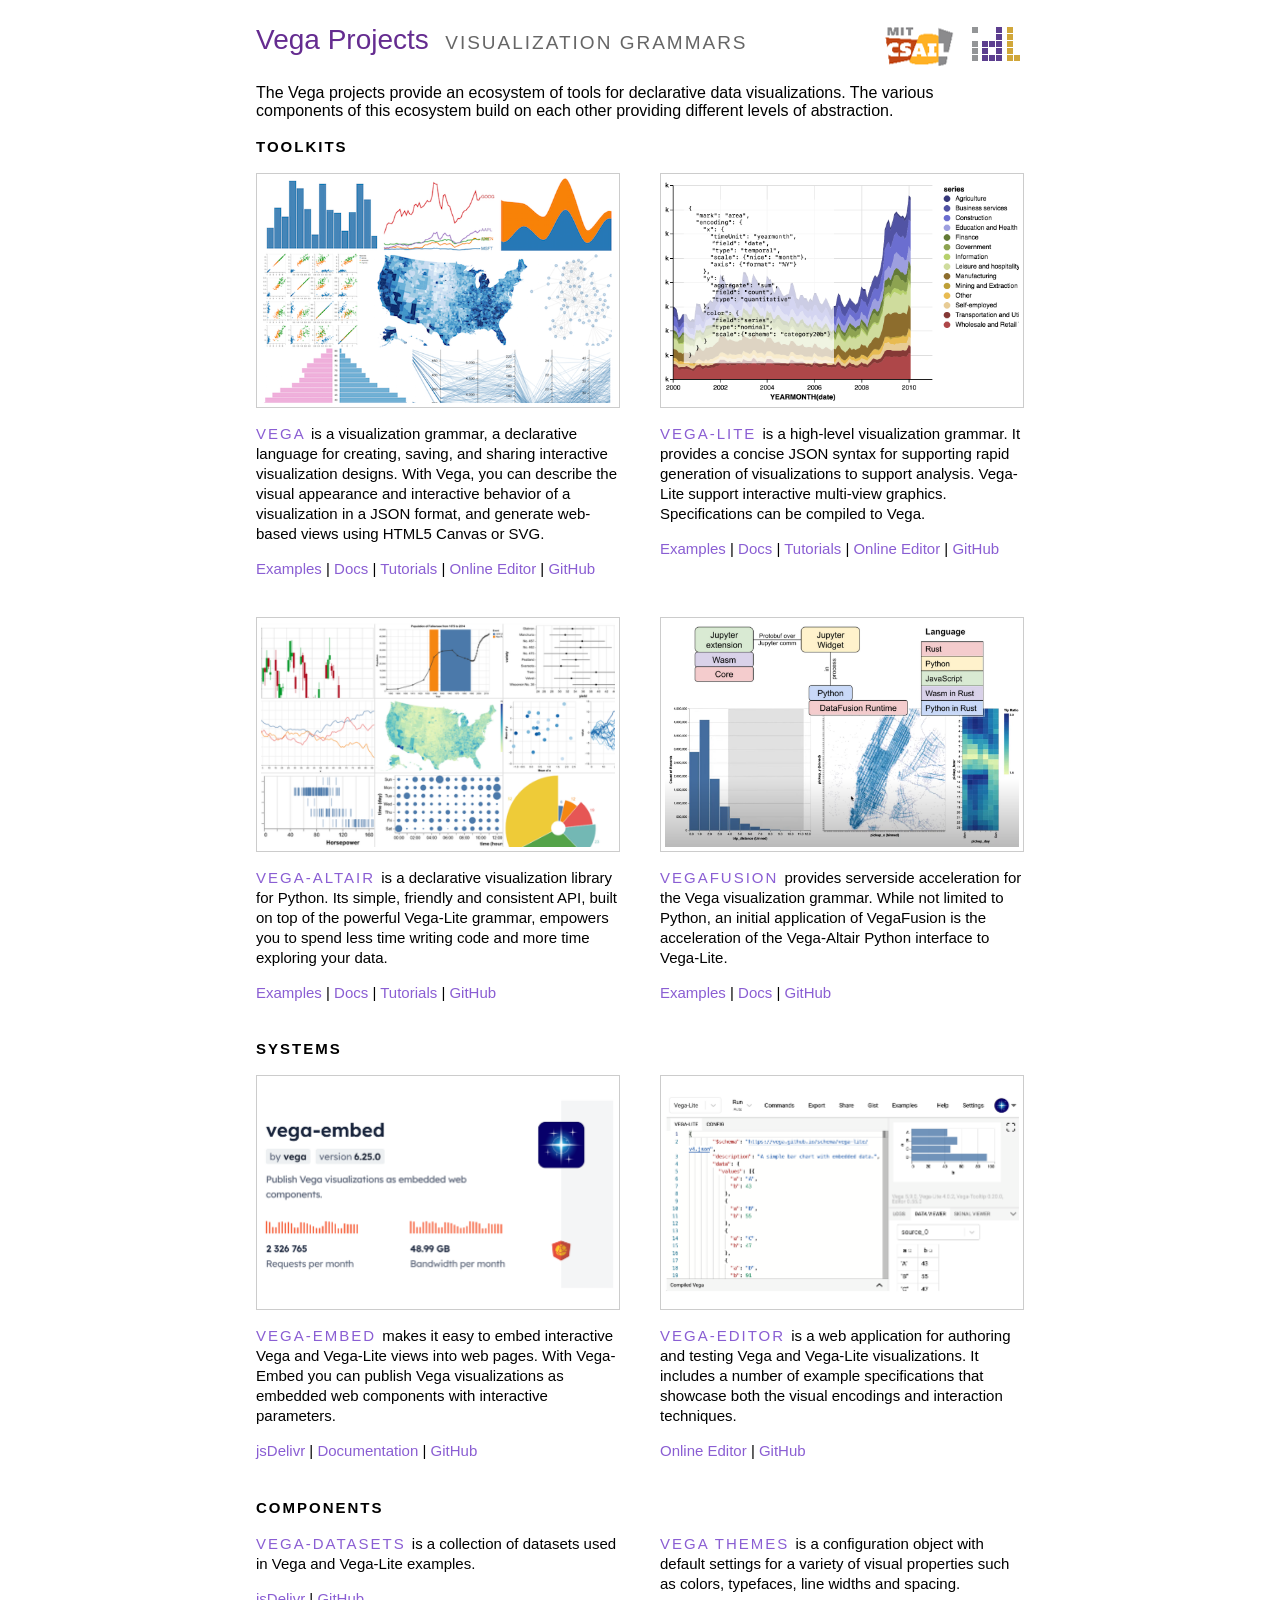
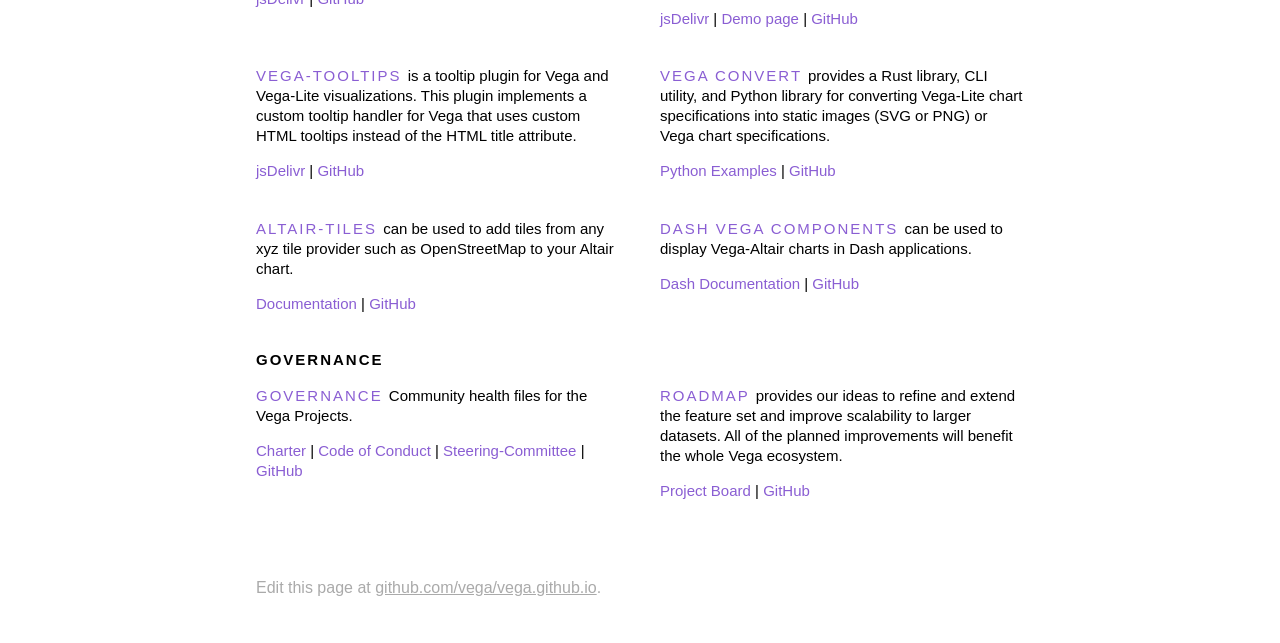
==== index.html @ cb1823c0 "updating vega projects page" ====
<!DOCTYPE HTML>
<html>

<head>
    <meta charset="utf-8">
    <meta http-equiv="x-ua-compatible" content="ie=edge">
    <meta name="viewport" content="width=device-width, initial-scale=1.0">
    <title>Vega</title>
    <meta name="description" content="Vega is a declarative format for creating, saving, and sharing visualization designs. With Vega, visualizations are described in JSON, and generate interactive views using either HTML5 Canvas or SVG.">

    <!-- Twitter card -->
    <meta name="twitter:card" value="summary_large_image">
    <meta name="twitter:site" value="@uwdata">
    <meta name="twitter:creator" value="@uwdata">
    <meta name="twitter:url" value="https://vega.github.io/">
    <meta name="twitter:title" value="Vega: A Visualization Grammar">
    <meta name="twitter:description" value="Vega is a declarative format for creating, saving, and sharing visualization designs. With Vega, visualizations are described in JSON, and generate interactive views using either HTML5 Canvas or SVG.">
    <meta name="twitter:image" value="https://vega.github.io/images/vg.png">

    <!--facebook open graph-->
    <meta property="og:type" content="article">
    <meta property="og:title" content="Vega: A Visualization Grammar">
    <meta property="og:url" content="https://vega.github.io/">
    <meta property="og:description" content="Vega is a declarative format for creating, saving, and sharing visualization designs. With Vega, visualizations are described in JSON, and generate interactive views using either HTML5 Canvas or SVG.">
    <meta property="og:site_name" content="Vega">
    <meta property="og:image" content="https://vega.github.io/images/vg.png">

    <link rel="shortcut icon" href="favicon.ico" />
    <link rel="stylesheet" type="text/css" href="css/main.css" />
</head>

<body>
    <div id="main">
        <div class="header">
            <div class="pull-right">
                <a href="https://www.csail.mit.edu/" title="MIT CSAIL">
                    <img src="images/mit-csail-logo.png" />
                </a> &nbsp;
                <a href="https://idl.cs.washington.edu/" title="Interactive Data Lab">
                    <img src="images/idl-logo.png" />
                </a>
            </div>
            <div class="mark">
                <span class="uw">Vega Projects</span>
            </div>
            <div id="title">
                Visualization Grammars
            </div>
            <br/>
        </div>
        <div class="content">
            <div class="mission">
                The Vega projects provide an ecosystem of tools for declarative data visualizations. 
                The various components of this ecosystem build on each other providing different levels of abstraction.
            </div>
            <div class="header">
                <div class="lead">Toolkits</div>
            </div>

            <!-- VEGA AND VEGA LITE -->
            <div class="thumbnail-wrapper">

                <!-- Vega -->
                <div class="thumbnail">
                    <div class="thumbnail--image">
                        <a href="https://vega.github.io/vega/">
                            <img src="images/vg.png" alt="Vega 3" />
                        </a>
                    </div>
                    <div class="desc">
                        <span class="lead">
                            <a href="https://vega.github.io/vega/">Vega</a>
                        </span>
                        is a visualization grammar, a declarative language for creating, saving, and sharing interactive visualization designs. With
                        Vega, you can describe the visual appearance and interactive behavior of a visualization in a JSON
                        format, and generate web-based views using HTML5 Canvas or SVG.
                        <div class="links">
                            <p>
                                <a href="https://vega.github.io/vega/examples/">Examples</a>
                                |
                                <a href="https://vega.github.io/vega/docs/">Docs</a>
                                |
                                <a href="https://vega.github.io/vega/tutorials/">Tutorials</a>
                                |
                                <a href="https://vega.github.io/editor/#/custom/vega">Online Editor</a>
                                |
                                <a href="https://www.github.com/vega/vega">GitHub</a>
                            </p>
                        </div>
                    </div>
                </div>
                <!-- /Vega -->

                <!-- Vega Lite -->
                <div class="thumbnail">
                    <div class="thumbnail--image">
                        <a href="https://vega.github.io/vega-lite">
                            <img src="images/vega-lite.png" alt="Vega-Lite" />
                        </a>
                    </div>
                    <div class="desc">
                        <span class="lead">
                            <a href="https://vega.github.io/vega-lite">Vega-Lite</a>
                        </span>
                        is a high-level visualization grammar. It provides a concise JSON syntax for supporting rapid generation of visualizations
                        to support analysis. Vega-Lite support interactive multi-view graphics. Specifications can be compiled
                        to Vega.
                        <div class="links">
                            <p>
                                <a href="https://vega.github.io/vega-lite/examples/">Examples</a>
                                |
                                <a href="https://vega.github.io/vega-lite/docs/">Docs</a>
                                |
                                <a href="https://vega.github.io/vega-lite/tutorials/getting_started.html">Tutorials</a>
                                |
                                <a href="https://vega.github.io/editor/#/custom/vega-lite">Online Editor</a>
                                |
                                <a href="https://www.github.com/vega/vega-lite">GitHub</a>
                            </p>
                        </div>
                    </div>
                </div>
                <!-- /Vega-Lite -->

            </div>
            <!-- /VEGA AND VEGA LITE -->

            <!-- VEGA ALTAIR AND VEGAFUSION -->
            <div class="thumbnail-wrapper">

                <!-- Vega-Altair -->
                <div class="thumbnail">
                    <div class="thumbnail--image">
                        <a href="https://https://altair-viz.github.io/">
                            <img src="images/vega-altair.png" alt="Vega-Altair" />
                        </a>
                    </div>
                    <div class="desc">
                        <span class="lead">
                            <a href="https://altair-viz.github.io/">Vega-Altair</a>
                        </span>
                        is a declarative visualization library for Python. Its simple, friendly and
                        consistent API,
                        built on top of the powerful Vega-Lite grammar, empowers you to spend less time writing code and
                        more time exploring your data.
                        <div class="links">
                            <p>
                                <a href="https://altair-viz.github.io/gallery/index.html">Examples</a>
                                |
                                <a href="https://altair-viz.github.io/">Docs</a>
                                |
                                <a href="https://altair-viz.github.io/getting_started/overview.html">Tutorials</a>
                                |
                                <a href="https://github.com/altair-viz/altair">GitHub</a>
                            </p>
                        </div>
                    </div>
                </div>
                <!-- /Vega-Altair -->

                <!-- VegaFusion -->
                <div class="thumbnail">
                    <div class="thumbnail--image">
                        <a href="https://vegafusion.io/">
                            <img src="images/vegafusion.png" alt="VegaFusion" />
                        </a>
                    </div>
                    <div class="desc">
                        <span class="lead">
                            <a href="https://vegafusion.io/">VegaFusion</a>
                        </span>
                        provides serverside acceleration for the Vega visualization grammar. While not limited to Python, 
                        an initial application of VegaFusion is the acceleration of the Vega-Altair Python interface to Vega-Lite.
                        <div class="links">
                            <p>
                                <a href="https://vegafusion.io/example_gallery.html">Examples</a>
                                |
                                <a href="https://vegafusion.io/index.html">Docs</a>
                                |
                                <a href="https://github.com/vega/vegafusion">GitHub</a>
                            </p>
                        </div>
                    </div>
                </div>
                <!-- /VegaFusion -->
            </div>

            <div class="header">
                <div class="lead">Systems</div>
            </div>

            <!-- VEGA EMBED AND VEGA EDITOR -->
            <div class="thumbnail-wrapper">

                <!-- Vega-Embed -->
                <div class="thumbnail">
                    <div class="thumbnail--image">
                        <a href="https://github.com/vega/vega-embed/">
                            <img src="images/vega-embed.png" alt="Vega-Embed" />
                        </a>
                    </div>
                    <div class="desc">
                        <span class="lead">
                            <a href="https://github.com/vega/vega-embed/">Vega-Embed</a>
                        </span>
                        makes it easy to embed interactive Vega and Vega-Lite views into web pages. With Vega-Embed you can
                        publish Vega visualizations as embedded web components with interactive parameters.
                        <div class="links">
                            <p>
                                <a href="https://www.jsdelivr.com/package/npm/vega-embed">jsDelivr</a>
                                |
                                <a href="https://vega.github.io/vega-lite/usage/embed.html">Documentation</a>
                                |
                                <a href="https://github.com/vega/vega-embed">GitHub</a>
                            </p>
                        </div>
                    </div>
                </div>
                <!-- /Vega-Embed -->


                <!-- Vega-Editor -->
                <div class="thumbnail">
                    <div class="thumbnail--image">
                        <a href="https://github.com/vega/editor">
                            <img src="images/editor.png" alt="Vega-Editor" />
                        </a>
                    </div>
                    <div class="desc">
                        <span class="lead">
                            <a href="https://github.com/vega/editor">Vega-Editor</a>
                        </span>
                        is a web application for authoring and testing Vega and Vega-Lite visualizations. It includes a number of example specifications that showcase both the visual encodings and interaction techniques. 
                        <div class="links">
                            <p>
                                <a href="https://vega.github.io/editor/">Online Editor</a>
                                |
                                <a href="https://github.com/vega/editor">GitHub</a>
                            </p>
                        </div>
                    </div>
                </div>
                <!-- /Vega-Editor -->

            </div>
            <!-- VEGA EMBED AND VEGA EDITOR END -->

            <div class="header">
                <div class="lead">
                    Components
                </div>
            </div>

            <!-- VEGA DATASETS AND VEGA THEMES -->
            <div class="thumbnail-wrapper">

                <!-- Vega-Datasets -->
                <div class="thumbnail">
                    <div class="desc">
                        <span class="lead">
                            <a href="https://github.com/vega/vega-datasets">Vega-Datasets</a>
                        </span>
                        is a collection of datasets used in Vega and Vega-Lite examples.
                        <div class="links">
                            <p>
                                <a href="https://cdn.jsdelivr.net/npm/vega-datasets">jsDelivr</a>
                                |
                                <a href="https://github.com/vega/vega-datasets">GitHub</a>
                            </p>
                        </div>
                    </div>
                </div>
                <!-- /Vega-Datasets -->

                <!-- Vega-Themes -->
                <div class="thumbnail">
                    <div class="desc">
                        <span class="lead">
                            <a href="https://github.com/vega/vega-themes">Vega Themes</a>
                        </span>
                        is a configuration object with default settings for a variety of visual properties such as colors, typefaces, line widths and spacing.
                        <div class="links">
                            <p>
                                <a href="https://www.jsdelivr.com/package/npm/vega-themes">jsDelivr</a>
                                |
                                <a href="https://observablehq.com/@vega/vega-themes-demo">Demo page</a>
                                |
                                <a href="https://github.com/vega/vega-themes">GitHub</a>
                            </p>
                        </div>
                    </div>
                </div>
                <!-- /Vega-Themes -->

            </div>
            <!-- VEGA DATASETS AND VEGA THEMES END -->

            <!-- VEGA TOOLTIPS AND VL CONVERT -->
            <div class="thumbnail-wrapper">

                <!-- Vega-Tooltips -->
                <div class="thumbnail">
                    <div class="desc">
                        <span class="lead">
                            <a href="https://github.com/vega/vega-tooltip">Vega-Tooltips</a>
                        </span>
                        is a tooltip plugin for Vega and Vega-Lite visualizations. This plugin implements a custom tooltip handler for Vega that uses custom HTML tooltips instead of the HTML title attribute.
                        <div class="links">
                            <p>
                                <a href="https://www.jsdelivr.com/package/npm/vega-tooltip">jsDelivr</a>
                                |
                                <a href="https://github.com/vega/vega-tooltip">GitHub</a>
                            </p>
                        </div>
                    </div>
                </div>
                <!-- /Vega-Tooltips -->

                <!-- VL-Convert -->
                <div class="thumbnail">
                    <div class="desc">
                        <span class="lead">
                            <a href="https://github.com/vega/vl-convert">Vega Convert</a>
                        </span>
                        provides a Rust library, CLI utility, and Python library for converting Vega-Lite chart specifications into static images (SVG or PNG) or Vega chart specifications.
                        <div class="links">
                            <p>
                                <a href="https://github.com/vega/vl-convert/tree/main/vl-convert-python#readme">Python Examples</a>
                                |
                                <a href="https://github.com/vega/vl-convert">GitHub</a>
                            </p>
                        </div>
                    </div>
                </div>
                <!-- /VL-Convert -->

            </div>
            <!-- VEGA TOOLTIPS AND VL CONVERT END -->

            <!-- ALTAIR TILES AND DASH VEGA COMPONENTS -->
            <div class="thumbnail-wrapper">

                <!-- Altair-Tiles -->
                <div class="thumbnail">
                    <div class="desc">
                        <span class="lead">
                            <a href="https://github.com/vega/altair_tiles">Altair-Tiles</a>
                        </span>
                        can be used to add tiles from any xyz tile provider such as OpenStreetMap to your Altair chart.
                        <div class="links">
                            <p>
                                <a href="https://vega.github.io/altair_tiles/intro.html">Documentation</a>
                                |
                                <a href="https://github.com/vega/altair_tiles">GitHub</a>
                            </p>
                        </div>
                    </div>
                </div>
                <!-- /Altair-Tiles -->

                <!-- Dash-Vega-Components -->
                <div class="thumbnail">
                    <div class="desc">
                        <span class="lead">
                            <a href="https://github.com/vega/vl-convert">Dash Vega Components</a>
                        </span>
                        can be used to display Vega-Altair charts in Dash applications.
                        <div class="links">
                            <p>
                                <a href="https://dash.plotly.com/dash-vega-components">Dash Documentation</a>
                                |
                                <a href="https://github.com/vega/dash-vega-components">GitHub</a>
                            </p>
                        </div>
                    </div>
                </div>
                <!-- /Dash-Vega-Components -->

            </div>
            <!-- ALTAIR TILES AND DASH VEGA COMPONENTS END -->

            <div class="header">
                <div class="lead">Governance</div>
            </div>

            <!-- GOVERNANCE AND ROADMAP -->
            <div class="thumbnail-wrapper">

                <!-- Governance -->
                <div class="thumbnail">
                    <div class="desc">
                        <span class="lead">
                            <a href="https://github.com/vega/.github">Governance</a>
                        </span>
                        Community health files for the Vega Projects.
                        <div class="links">
                            <p>
                                <a href="https://github.com/vega/.github/blob/main/CHARTER.md">Charter</a>
                                |
                                <a href="https://github.com/vega/.github/blob/main/CODE_OF_CONDUCT.md">Code of Conduct</a>
                                |
                                <a href="https://github.com/vega/.github/blob/main/STEERING-COMMITTEE.md">Steering-Committee</a>
                                |
                                <a href="https://github.com/vega/.github">GitHub</a>
                            </p>
                        </div>
                    </div>
                </div>
                <!-- /Governance -->


                <!-- Roadmap -->
                <div class="thumbnail">
                    <div class="desc">
                        <span class="lead">
                            <a href="https://github.com/vega/editor">Roadmap</a>
                        </span>
                        provides our ideas to refine and extend the feature set and improve scalability to larger datasets. All of the planned improvements will benefit the whole Vega ecosystem. 
                        <div class="links">
                            <p>
                                <a href="https://github.com/orgs/vega/projects/9/views/3?pane=info">Project Board</a>
                                |
                                <a href="https://github.com/vega/roadmap">GitHub</a>
                            </p>
                        </div>
                    </div>
                </div>
                <!-- /Roadmap -->

            </div>
            <!-- GOVERNANCE AND ROADMAP END -->

        </div>

        <div class="footer">
            Edit this page at
            <a href="https://github.com/vega/vega.github.io">github.com/vega/vega.github.io</a>.
        </div>

    </div>
</body>

</html>
---- css/main.css ----
body {
  font-family: Avenir, 'Helvetica Neue', Helvetica, Arial;
}

a {
  color: #8a5ed3;
  text-decoration: none;
}

a:hover {
  text-decoration: underline;
}

img {
  border: none;
}

strong,
b {
  font-weight: 600;
}

.right {
  margin-top: 2.0em;
  margin-left: 1em;
  float: right;
}

.pull-right {
  float: right;
  margin-top: -5px;
}

/* --- */

#main {
  max-width: 800px;
  display: flex;
  flex-direction: column;
  margin: 0 auto;
  box-sizing: border-box;
  padding: 16px;
}

.heading {
  margin-bottom: 5px;
  font-weight: 600;
  text-transform: uppercase;
  letter-spacing: 1px;
}

.uw {
  font-weight: 500;
  color: #652c90;
}

/* --- */

.header {
  margin-bottom: 18px;
}

.header .mark {
  font-size: 28px;
  margin-right: 12px;
}

.header .mark,
#title {
  display: inline-block;
}

.header #title {
  font-size: 19px;
  font-weight: 100;
  color: #666;
  text-transform: uppercase;
  letter-spacing: 2px;
}

.header .lead {
  font-weight: 700;
}

.footer {
  margin-top: 40px;
  height: 40px;
  color: #aaa;
}

.footer a {
  color: #aaa;
  text-decoration: underline;
}

.new {
  background-color: #AB0202;
  color: white;
  padding: 1px 4px 1px 6px;
  font-size: 0.9em;
  border-radius: 2px;
  text-transform: uppercase;
}

/* --- */

.gutter {
  position: fixed;
  z-index: 5;
  height: 100%;
  background-color: white;
  left: 0;
  top: 0;
  padding-left: 20px;
  padding-top: 14px;
  padding-right: 4px;
}

.nav {
  margin-top: 55px;
}

.nav>a {
  font-size: 10px;
  font-weight: 500;
  text-transform: uppercase;
  letter-spacing: 2px;
  margin-right: 0.5em;
}

.nav .sub {
  margin-left: 2px;
  margin-bottom: 0.5em;
  font-size: 12px;
}

.twitter {
  display: inline-block;
  vertical-align: middle;
  width: 18px;
  height: 15px;
  background-position: 1px 2px;
  background-image: url([data-uri]);
  border: 1px solid #fff;
  border-radius: 4px;
}

.twitter:hover {
  background-color: #ca9eff;
  border-color: #8a5ed3;
}

.orgs {
  position: fixed;
  bottom: 16px;
}

.orgs a {
  display: block;
  margin-top: 4px;
}

.orgs img {
  border-radius: 4px;
}

.orgs a img:hover {
  box-shadow: 2px 2px 18px #8a5ed3;
}

/* --- */

.mission {
  margin-top: -4px;
  margin-bottom: 18px;
  font-size: 16px;
}

.spotlight {
  position: relative;
  margin-bottom: 1.3em;
  height: 200px;
}

.spotlight a {
  position: absolute;
  left: 0;
  top: 0;
  color: #000;
  display: none;
}

.spotlight .active {
  display: block;
}

.spotlight img {
  width: 780px;
  border-top-right-radius: 12px;
  border-bottom-left-radius: 12px;
}

.spotlight:hover img {
  box-shadow: 2px 2px 18px #8a5ed3;
}

.spotlight div {
  position: absolute;
  bottom: 15px;
  right: 35px;
  background: rgba(255, 255, 255, 0.95);
  border: 1px solid #ccc;
  border-top-right-radius: 6px;
  border-bottom-left-radius: 6px;
  padding: 4px 6px;
  text-align: right;
  font-size: 14px;
  font-weight: 500;
}

.lead {
  font-size: 15px;
  font-weight: 600;
  text-transform: uppercase;
  letter-spacing: 2px;
}

div.lead {
  margin-bottom: 0.5em;
}

.sidepanel {
  float: right;
  width: 200px;
}

.update,
.course {
  font-size: 14px;
  margin-bottom: 1em;
}

.update a {
  font-weight: 500;
}

.update .date,
.course .level {
  font-style: italic;
}

.courses {
  margin-top: 1.5em;
}

.recents {
  width: 570px;
}

.allpubs {
  margin-left: 1em;
  font-size: 13px;
  line-height: 20px;
  font-weight: 400;
  letter-spacing: 0px;
}

.recents .event {
  font-weight: 500;
  margin-bottom: 1em;
  font-size: 14px;
}

.recent .paper div.title,
.recent .paper div.authors,
.recent .paper div.venue {
  display: inline;
  margin-right: 0.4em;
}

/* --- */

.pub>.title {
  font-size: 19px;
  font-weight: 600;
}

.pub>.authors {
  font-size: 16px;
  margin-bottom: 1em;
}

.pub>.figure {
  margin: 1.5em 0 1.5em 25px;
}

.pub>.figure img {
  max-width: 700px;
}

.pub>.figure .caption {
  font-size: 13px;
  margin-right: 25px;
}

.pub .heading {
  margin-top: 24px;
  margin-bottom: 5px;
  font-size: 12px;
}

.pub .text,
.pub .materials {
  font-size: 15px;
  font-weight: 300;
  margin-bottom: 1em;
}

.pub .player {
  margin-top: 4px;
}

.papers {
  margin-bottom: 2em;
}

.papers .heading {
  margin-left: 138px;
  margin-bottom: 10px;
  font-size: 15px;
}

.paper {
  font-size: 15px;
  font-weight: 300;
  line-height: 20px;
  margin-bottom: 1.5em;
  clear: left;
}

.paper .entry {
  margin-left: 138px;
  line-height: 1.2em;
}

.paper .title {
  font-weight: 600;
}

.paper .journal {
  font-style: italic;
}

.links {
  margin-top: 10px;
}

.paper .note,
.links .note {
  font-weight: 500;
}

pre.bibtex {
  font-family: Courier New, monospace;
  font-size: 16px;
  line-height: 22px;
  white-space: pre-wrap;
}

.project .teaser-img {
  position: relative;
}

.project .play-button {
  position: absolute;
  opacity: 0.7;
  top: 110px;
  left: 300px;
  cursor: pointer;
}

.project .play-button:hover {
  opacity: 0.8;
}

.project .teaser-video {
  display: none;
}

.project .title sup {
  font-weight: 100;
  font-size: 12px;
  color: #666;
}

.project .abstract a {
  font-weight: 600;
}

.project a.btn {
  display: inline-block;
  font-weight: 400;
  text-align: center;
  vertical-align: middle;
  cursor: pointer;
  border: 1px solid #652C90;
  padding: 6px 12px;
  font-size: 14px;
  line-height: 1.42857143;
  border-radius: 4px;
  color: #FFF;
  background-color: #652C90;
  margin: 10px 0;
}

.project .btn:hover {
  background-color: #8A5ED3;
  border-color: #8A5ED3;
}

.thumbnail-wrapper {
  display: flex;
  justify-content: space-between;
  align-content: space-between;
  font-size: 15px;
  font-weight: 300;
  line-height: 20px;
  margin-bottom: 1.5em;
  clear: left;
}

.thumbnail {
  display: flex;
  flex-direction: column;
  width: calc(50% - 20px);
  box-sizing: border-box;
}

.thumbnail .desc {
  text-align: left;
}

.thumbnail .lead {
  text-align: left;
  font-weight: 500;
}

.thumbnail--image {
  height: 225px;
  padding: 4px;
  border: 1px solid #ccc;
  margin-bottom: 16px;
}

.thumbnail--image img {
  object-fit: cover;
  width: 100%;
  min-height: 100%;
  max-height: 100%;
}

/* --- */

.people .heading {
  margin-top: 1em;
  margin-bottom: 10px;
  font-size: 15px;
}

.people .list {
  width: 790px;
  -moz-column-count: 3;
  -webkit-column-count: 3;
  column-count: 3;
}

.person,
.group {
  position: relative;
  display: inline-block;
  vertical-align: top;
  padding-right: 10px;
  padding-bottom: 10px;
  width: 123px;
  height: 176px;
  overflow: hidden;
}

.group,
.group img {
  width: 256px;
}

.person a,
.group a {
  position: absolute;
}

.person img {
  border-radius: 12px;
  width: 123px;
  opacity: 0.7;
}

.person img:hover {
  opacity: 0.9;
}

.person .nickname {
  position: absolute;
  z-index: 2;
  left: 12px;
  bottom: 12px;
  color: black;
  font-size: 18px;
  font-weight: 500;
  color: #fff;
  text-shadow: 1px 1px 3px #000;
  pointer-events: none;
}

.person:hover .nickname {
  color: #aa7ef3;
  text-shadow: 1px 1px 3px #000;
}

.group .name {
  margin-top: 2em;
  font-size: 19px;
  font-weight: 500;
}

.group .affiliation {
  font-style: italic;
  font-size: 16px;
}

.group .interests {
  margin-top: 0.5em;
  font-size: 14px;
}

.about a.b {
  font-weight: 600;
}

.about .lead {
  margin-top: 1.5em;
}

.about .quote {
  padding-right: 5px;
  margin-bottom: 1.3em;
  font-style: italic;
}

.about .para {
  margin-bottom: 0.5em;
}

.about .quote,
.about .para {
  line-height: 24px;
}

@media only screen and (max-width: 425px) {
  .thumbnail-wrapper {
    flex-direction: column;
  }
  .thumbnail {
    margin-top: 16px;
    width: 100%;
  }
}
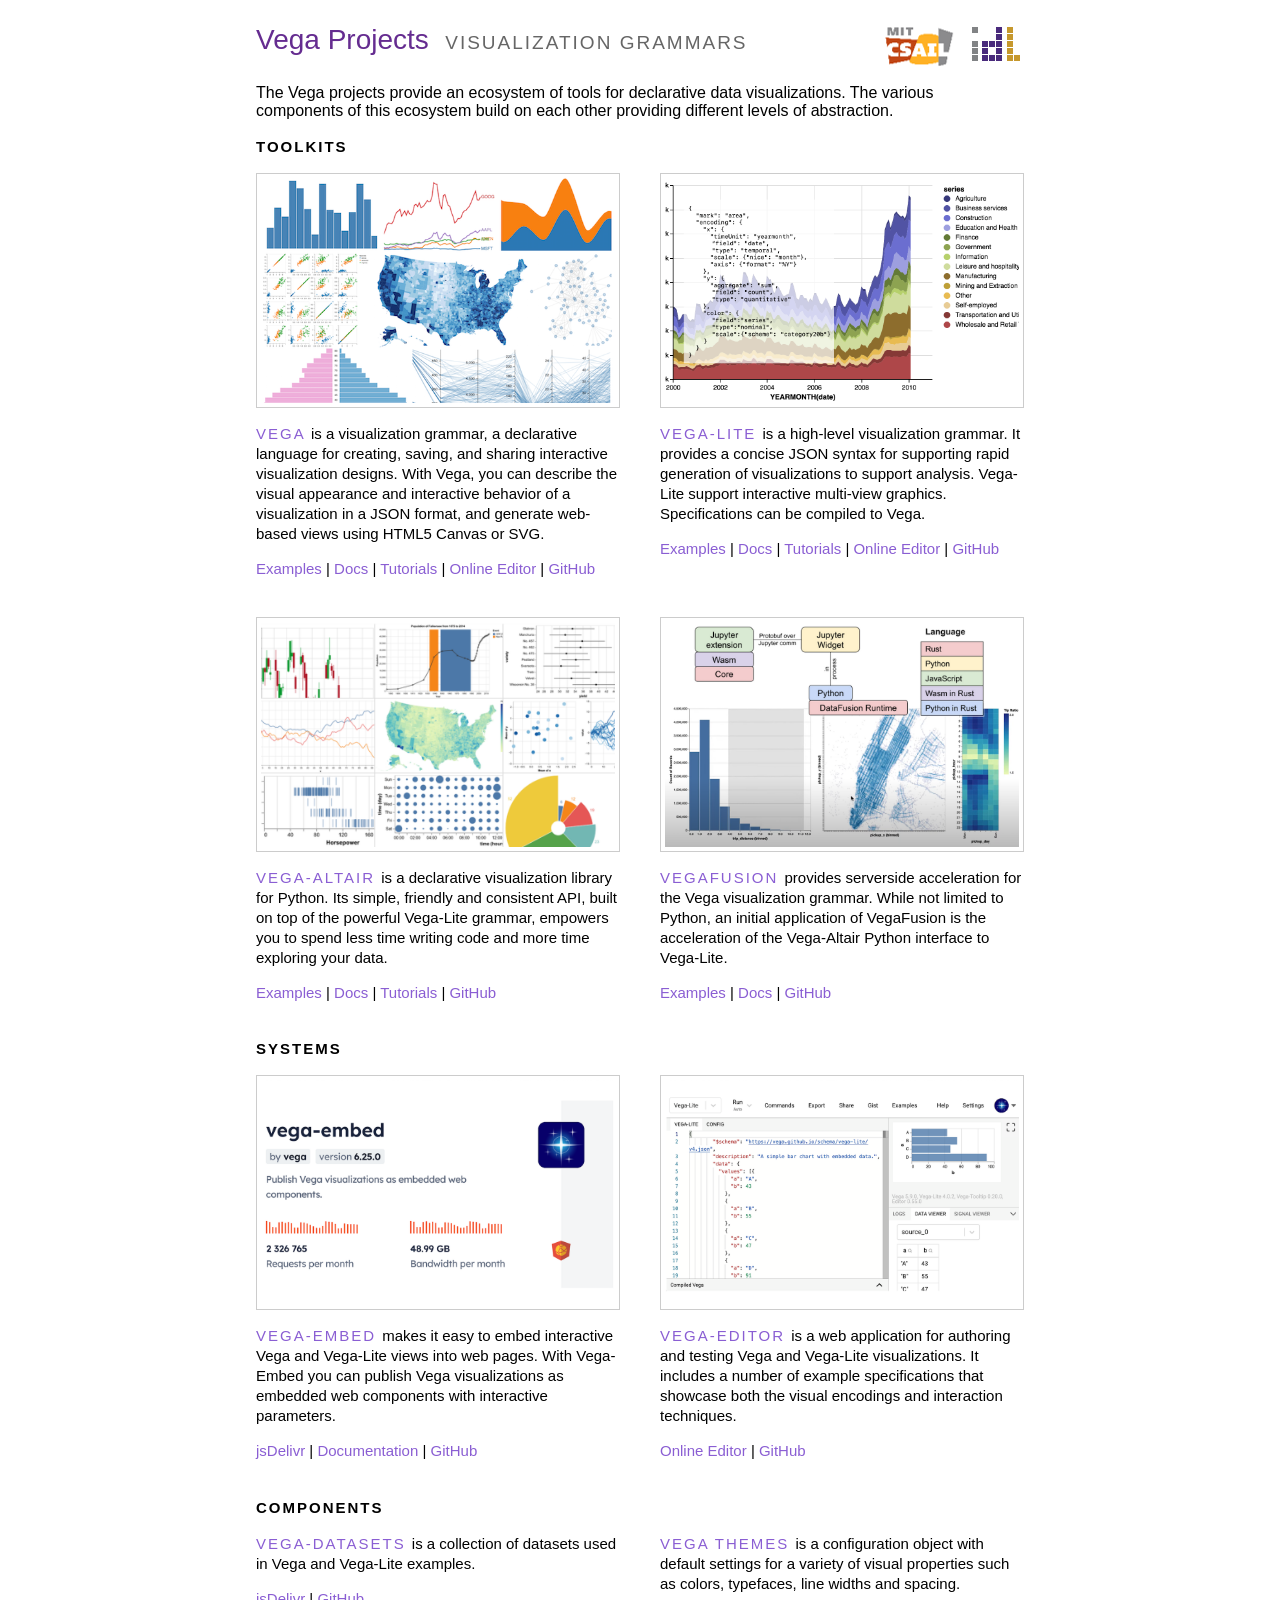
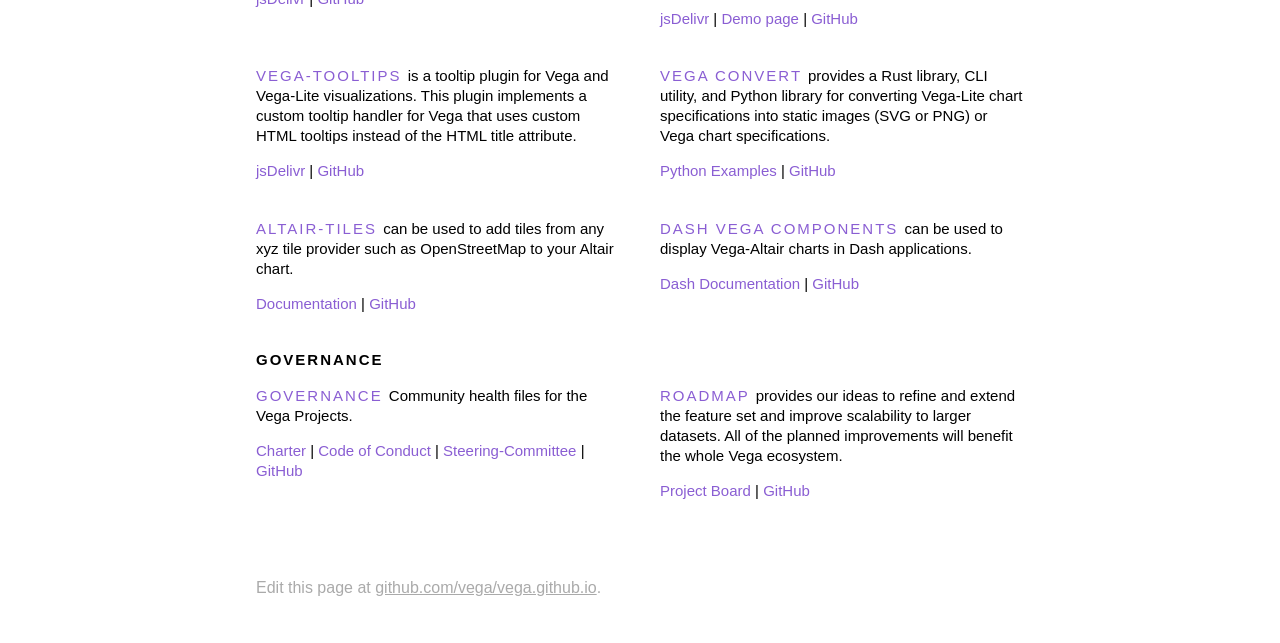
==== commit b10e2862: "Correct a couple of links" ====
--- a/index.html
+++ b/index.html
@@ -362,7 +362,7 @@
                 <div class="thumbnail">
                     <div class="desc">
                         <span class="lead">
-                            <a href="https://github.com/vega/vl-convert">Dash Vega Components</a>
+                            <a href="https://dash.plotly.com/dash-vega-components">Dash Vega Components</a>
                         </span>
                         can be used to display Vega-Altair charts in Dash applications.
                         <div class="links">
@@ -413,7 +413,7 @@
                 <div class="thumbnail">
                     <div class="desc">
                         <span class="lead">
-                            <a href="https://github.com/vega/editor">Roadmap</a>
+                            <a href="https://github.com/orgs/vega/projects/9/views/3?pane=info">Roadmap</a>
                         </span>
                         provides our ideas to refine and extend the feature set and improve scalability to larger datasets. All of the planned improvements will benefit the whole Vega ecosystem. 
                         <div class="links">
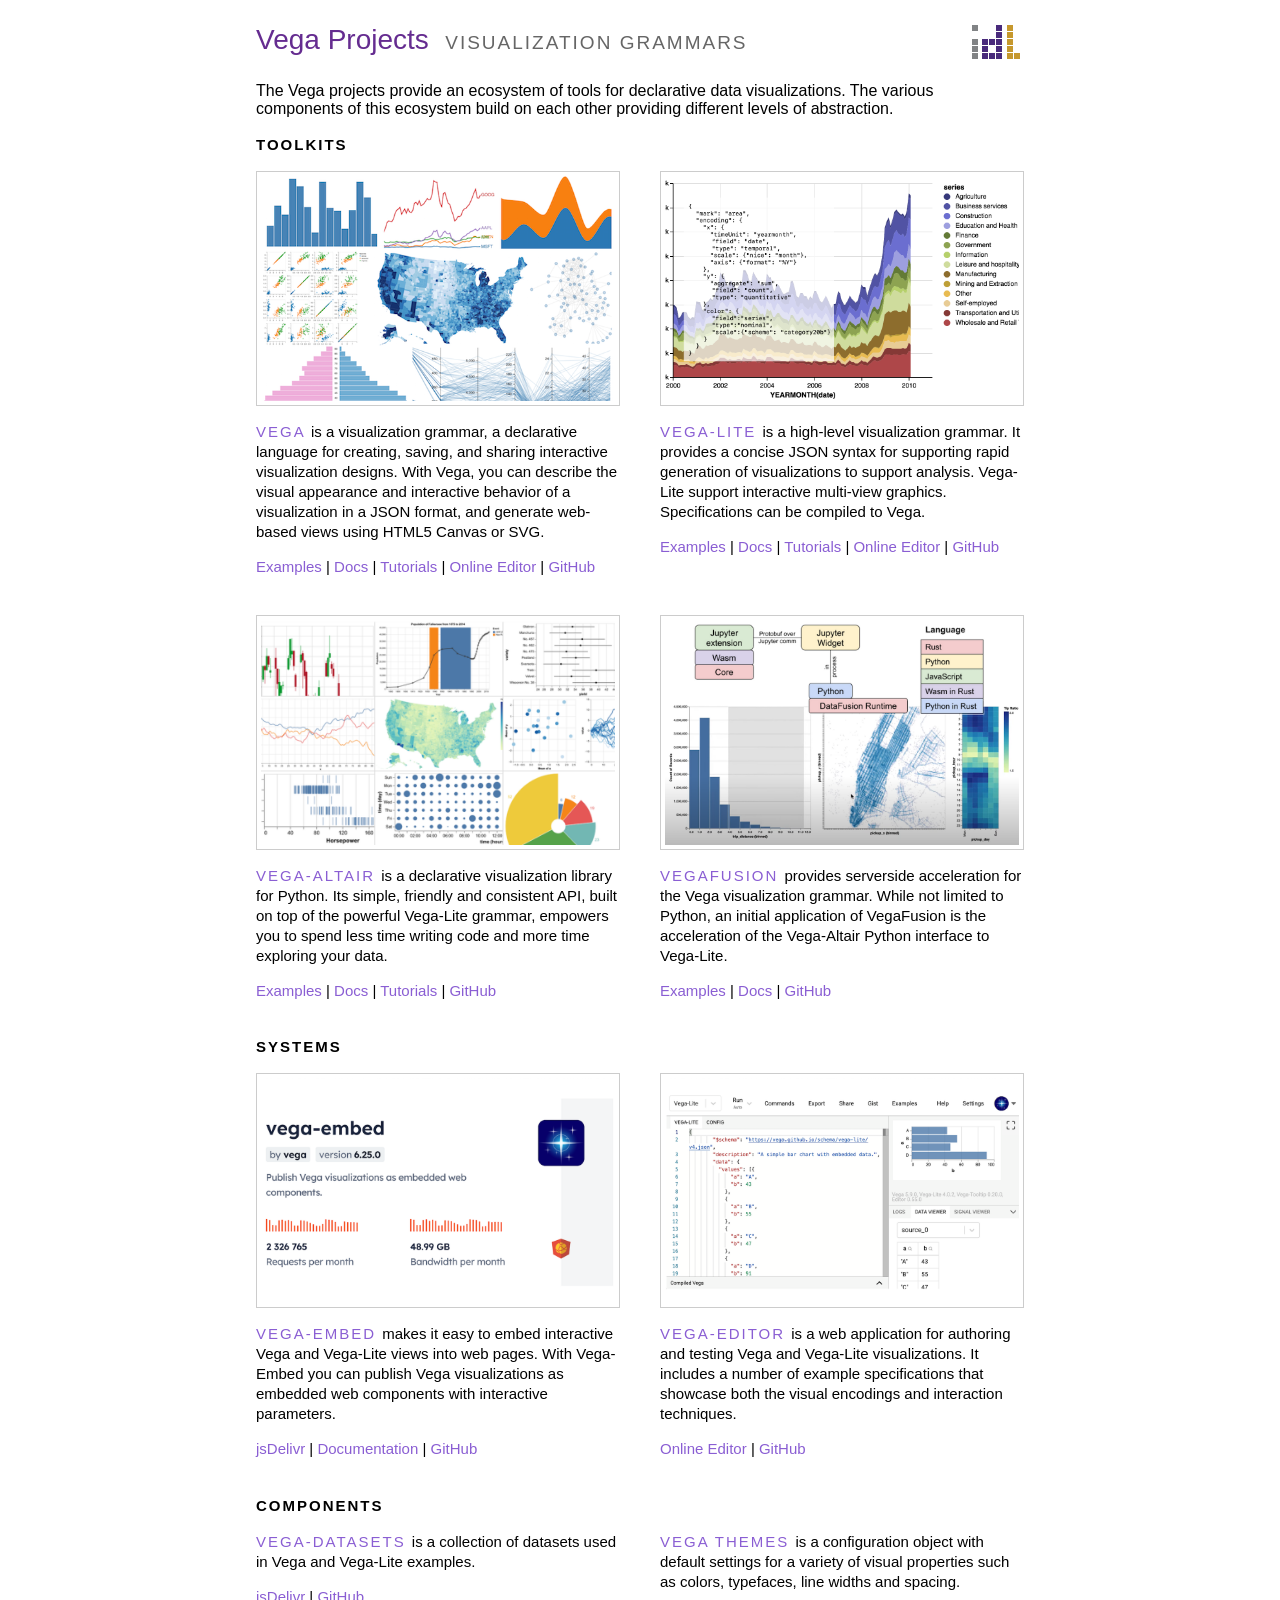
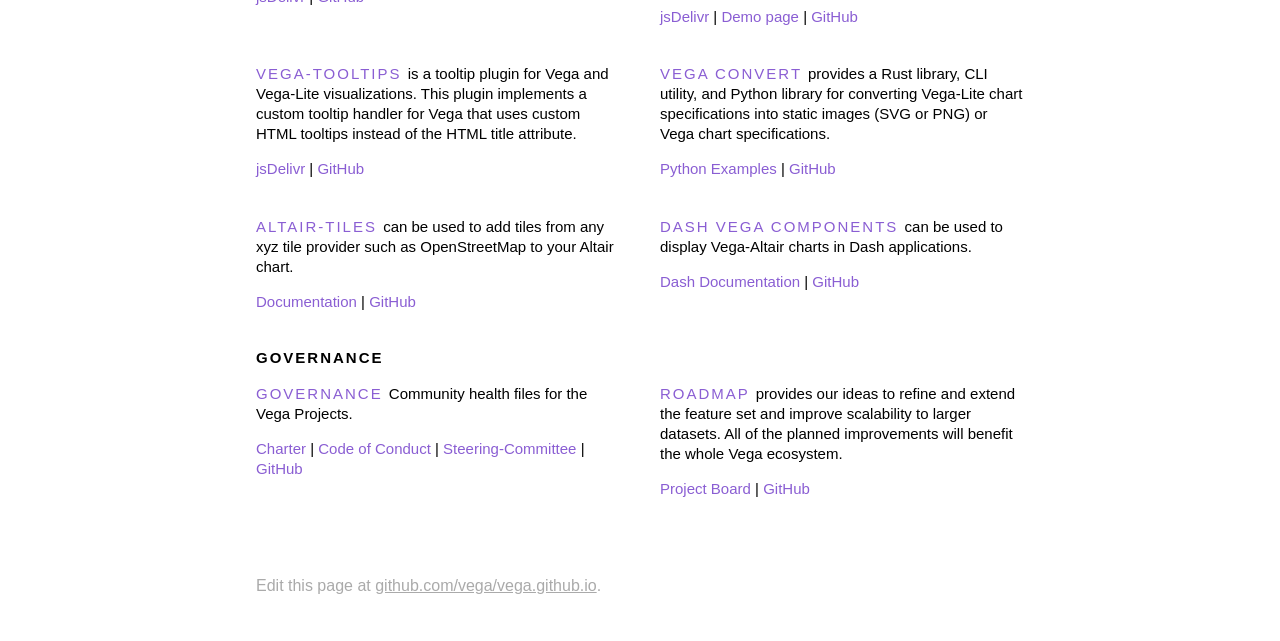
==== commit cebc75e7: "Remove non idl logos" ====
--- a/index.html
+++ b/index.html
@@ -33,9 +33,6 @@
     <div id="main">
         <div class="header">
             <div class="pull-right">
-                <a href="https://www.csail.mit.edu/" title="MIT CSAIL">
-                    <img src="images/mit-csail-logo.png" />
-                </a> &nbsp;
                 <a href="https://idl.cs.washington.edu/" title="Interactive Data Lab">
                     <img src="images/idl-logo.png" />
                 </a>
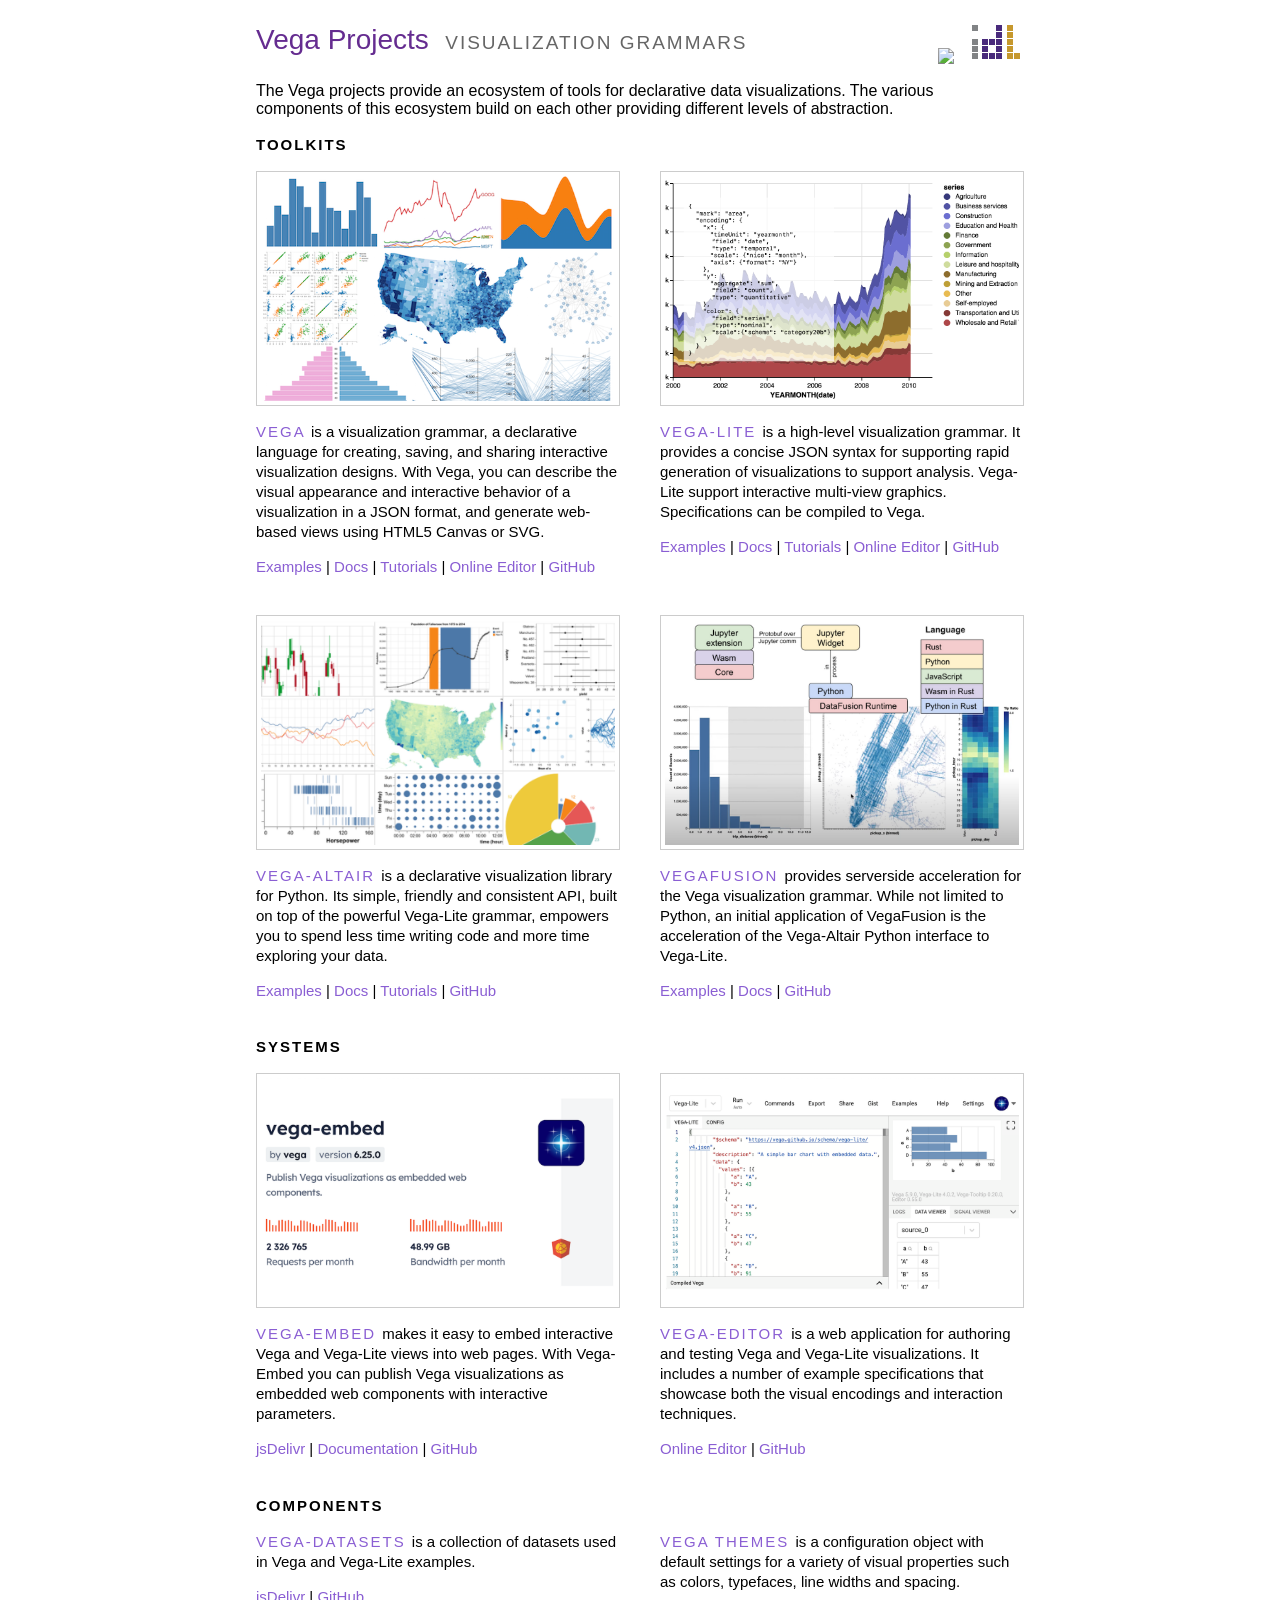
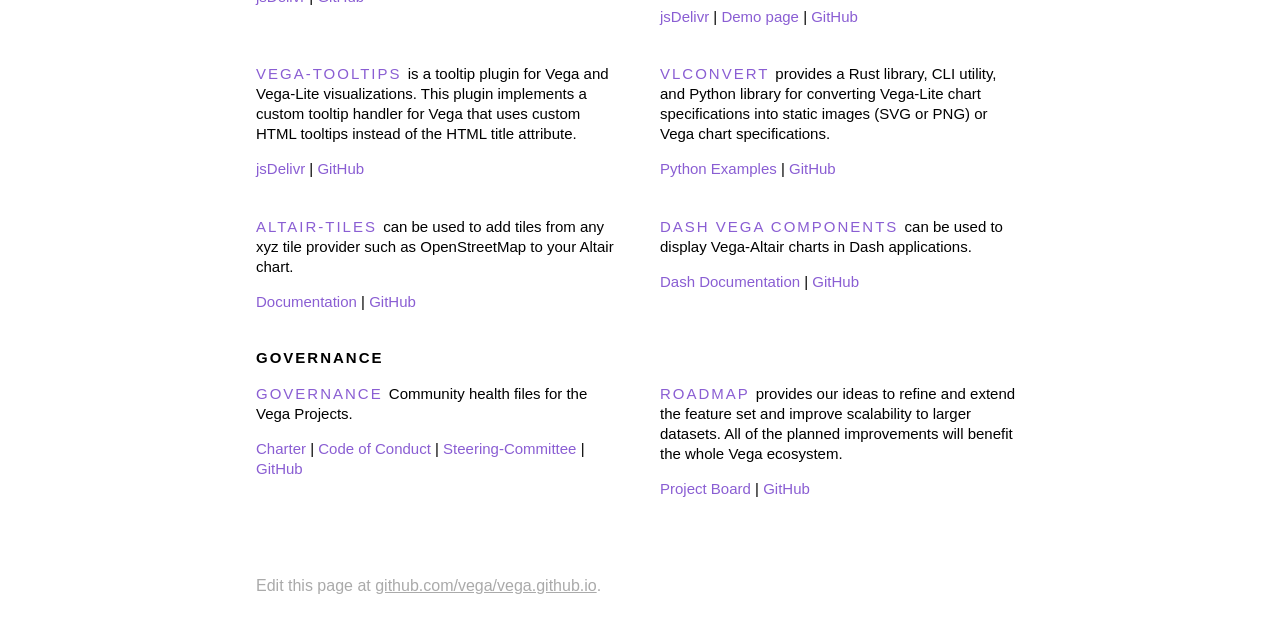
==== commit c53858fa: "Fix name of VlConvert" ====
--- a/index.html
+++ b/index.html
@@ -33,6 +33,9 @@
     <div id="main">
         <div class="header">
             <div class="pull-right">
+                <a href="https://www.csail.mit.edu/" title="MIT CSAIL">
+                    <img src="images/mit-csail-logo.png" />
+                </a> &nbsp;
                 <a href="https://idl.cs.washington.edu/" title="Interactive Data Lab">
                     <img src="images/idl-logo.png" />
                 </a>
@@ -317,7 +320,7 @@
                 <div class="thumbnail">
                     <div class="desc">
                         <span class="lead">
-                            <a href="https://github.com/vega/vl-convert">Vega Convert</a>
+                            <a href="https://github.com/vega/vl-convert">VlConvert</a>
                         </span>
                         provides a Rust library, CLI utility, and Python library for converting Vega-Lite chart specifications into static images (SVG or PNG) or Vega chart specifications.
                         <div class="links">
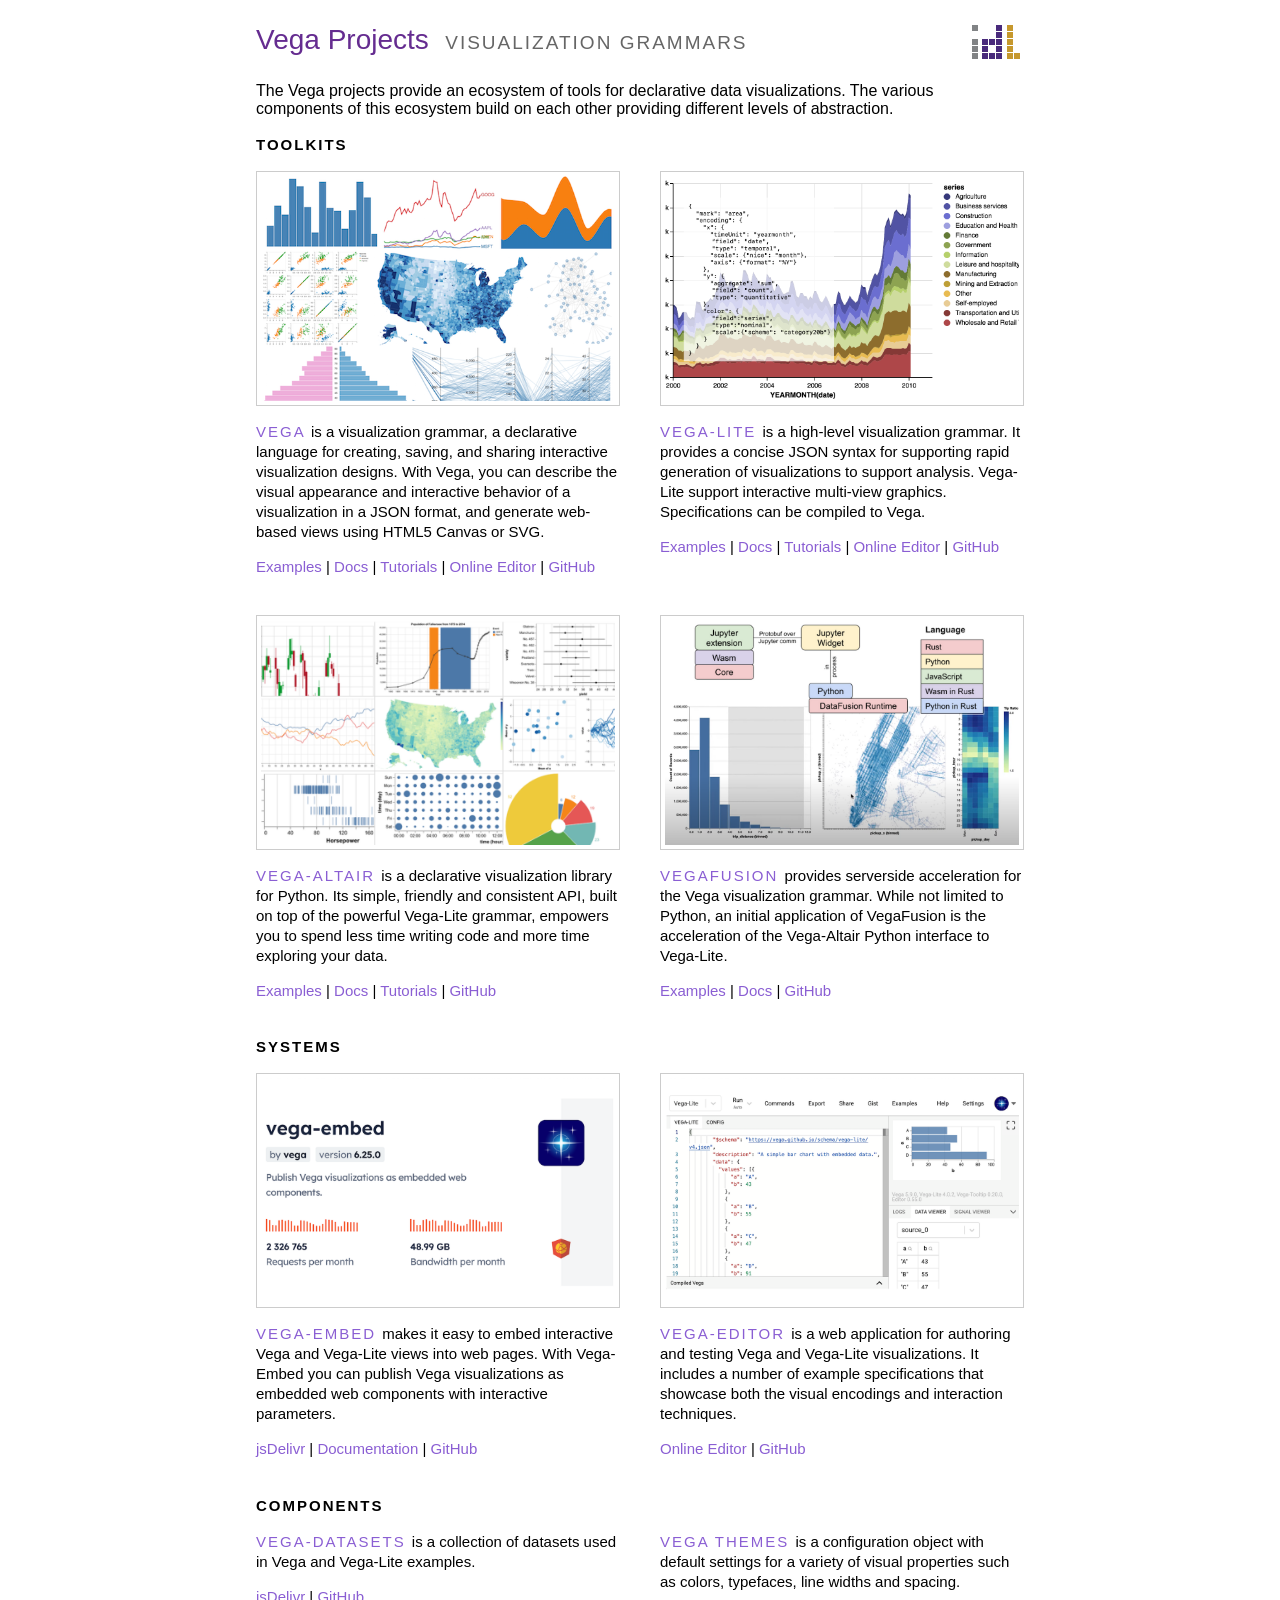
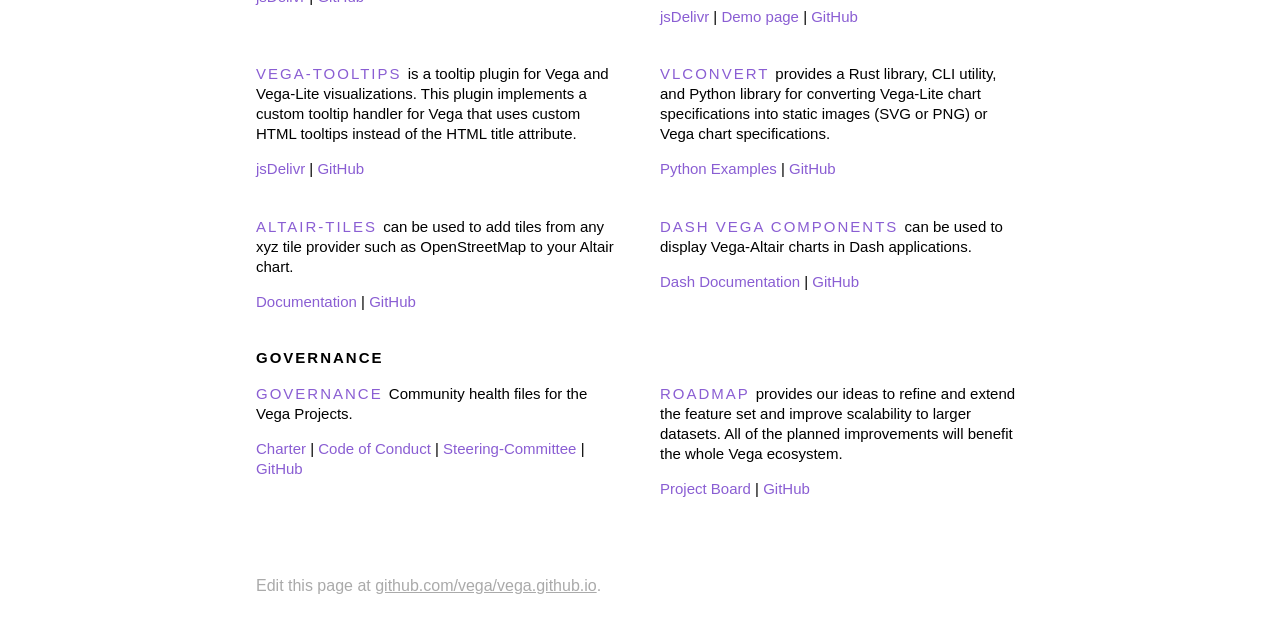
==== commit 32690ef1: "Remove logos (#34)" ====
--- a/index.html
+++ b/index.html
@@ -33,9 +33,6 @@
     <div id="main">
         <div class="header">
             <div class="pull-right">
-                <a href="https://www.csail.mit.edu/" title="MIT CSAIL">
-                    <img src="images/mit-csail-logo.png" />
-                </a> &nbsp;
                 <a href="https://idl.cs.washington.edu/" title="Interactive Data Lab">
                     <img src="images/idl-logo.png" />
                 </a>
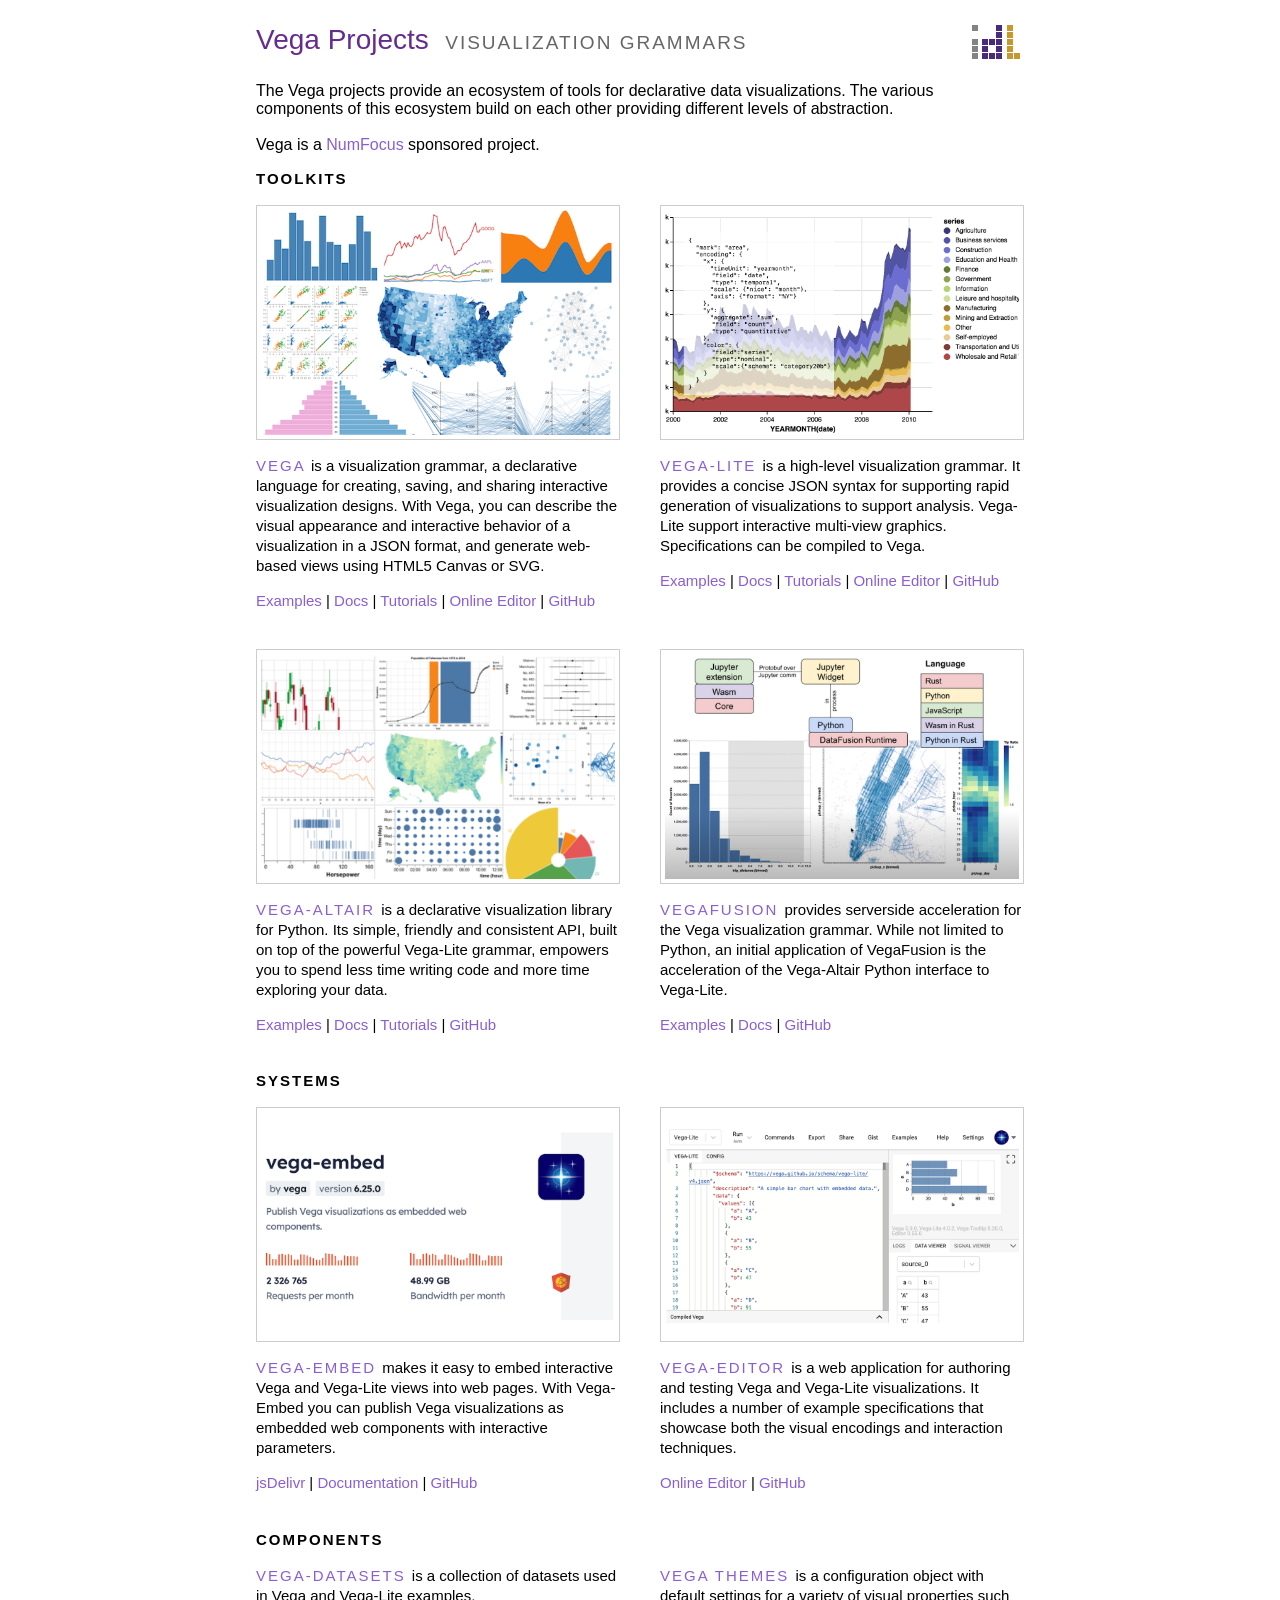
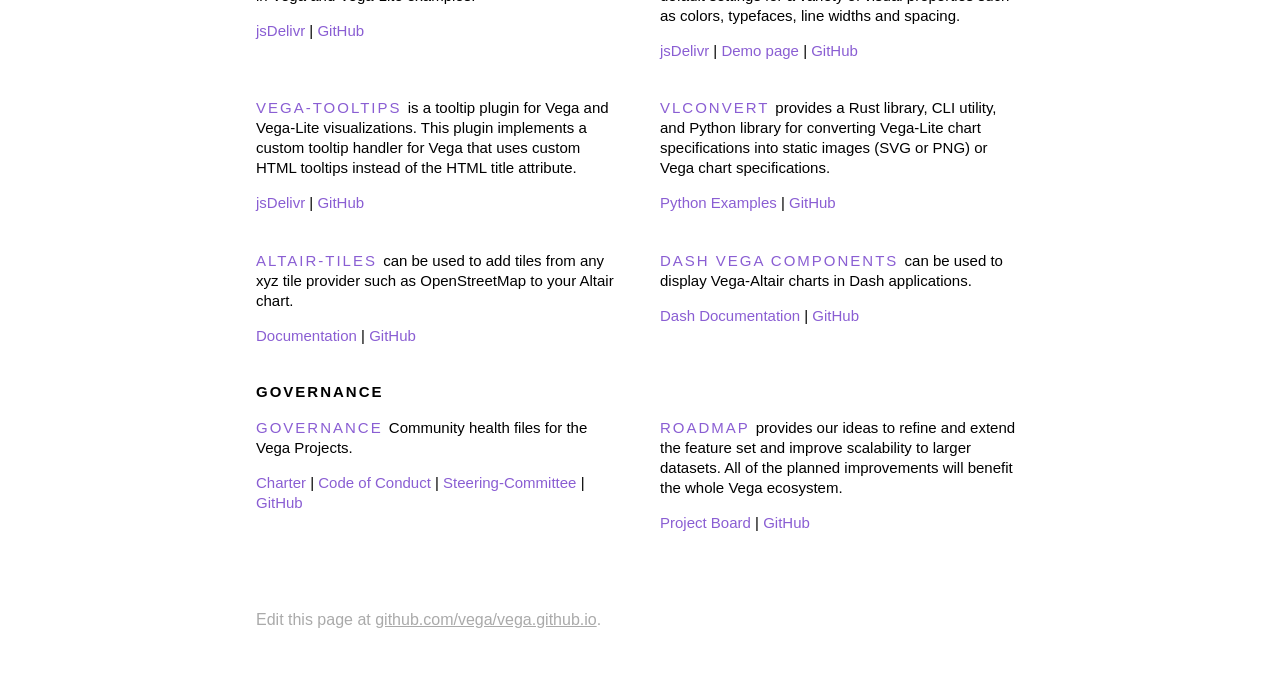
==== commit eaad4748: "Add numfocus link" ====
--- a/index.html
+++ b/index.html
@@ -10,8 +10,8 @@
 
     <!-- Twitter card -->
     <meta name="twitter:card" value="summary_large_image">
-    <meta name="twitter:site" value="@uwdata">
-    <meta name="twitter:creator" value="@uwdata">
+    <meta name="twitter:site" value="@vega_vis">
+    <meta name="twitter:creator" value="@vega_vis">
     <meta name="twitter:url" value="https://vega.github.io/">
     <meta name="twitter:title" value="Vega: A Visualization Grammar">
     <meta name="twitter:description" value="Vega is a declarative format for creating, saving, and sharing visualization designs. With Vega, visualizations are described in JSON, and generate interactive views using either HTML5 Canvas or SVG.">
@@ -46,10 +46,13 @@
             <br/>
         </div>
         <div class="content">
-            <div class="mission">
+            <p class="mission">
                 The Vega projects provide an ecosystem of tools for declarative data visualizations. 
                 The various components of this ecosystem build on each other providing different levels of abstraction.
-            </div>
+            </p>
+            <p>
+                Vega is a <a href="https://numfocus.org/project/vega">NumFocus</a> sponsored project.
+            </p>
             <div class="header">
                 <div class="lead">Toolkits</div>
             </div>
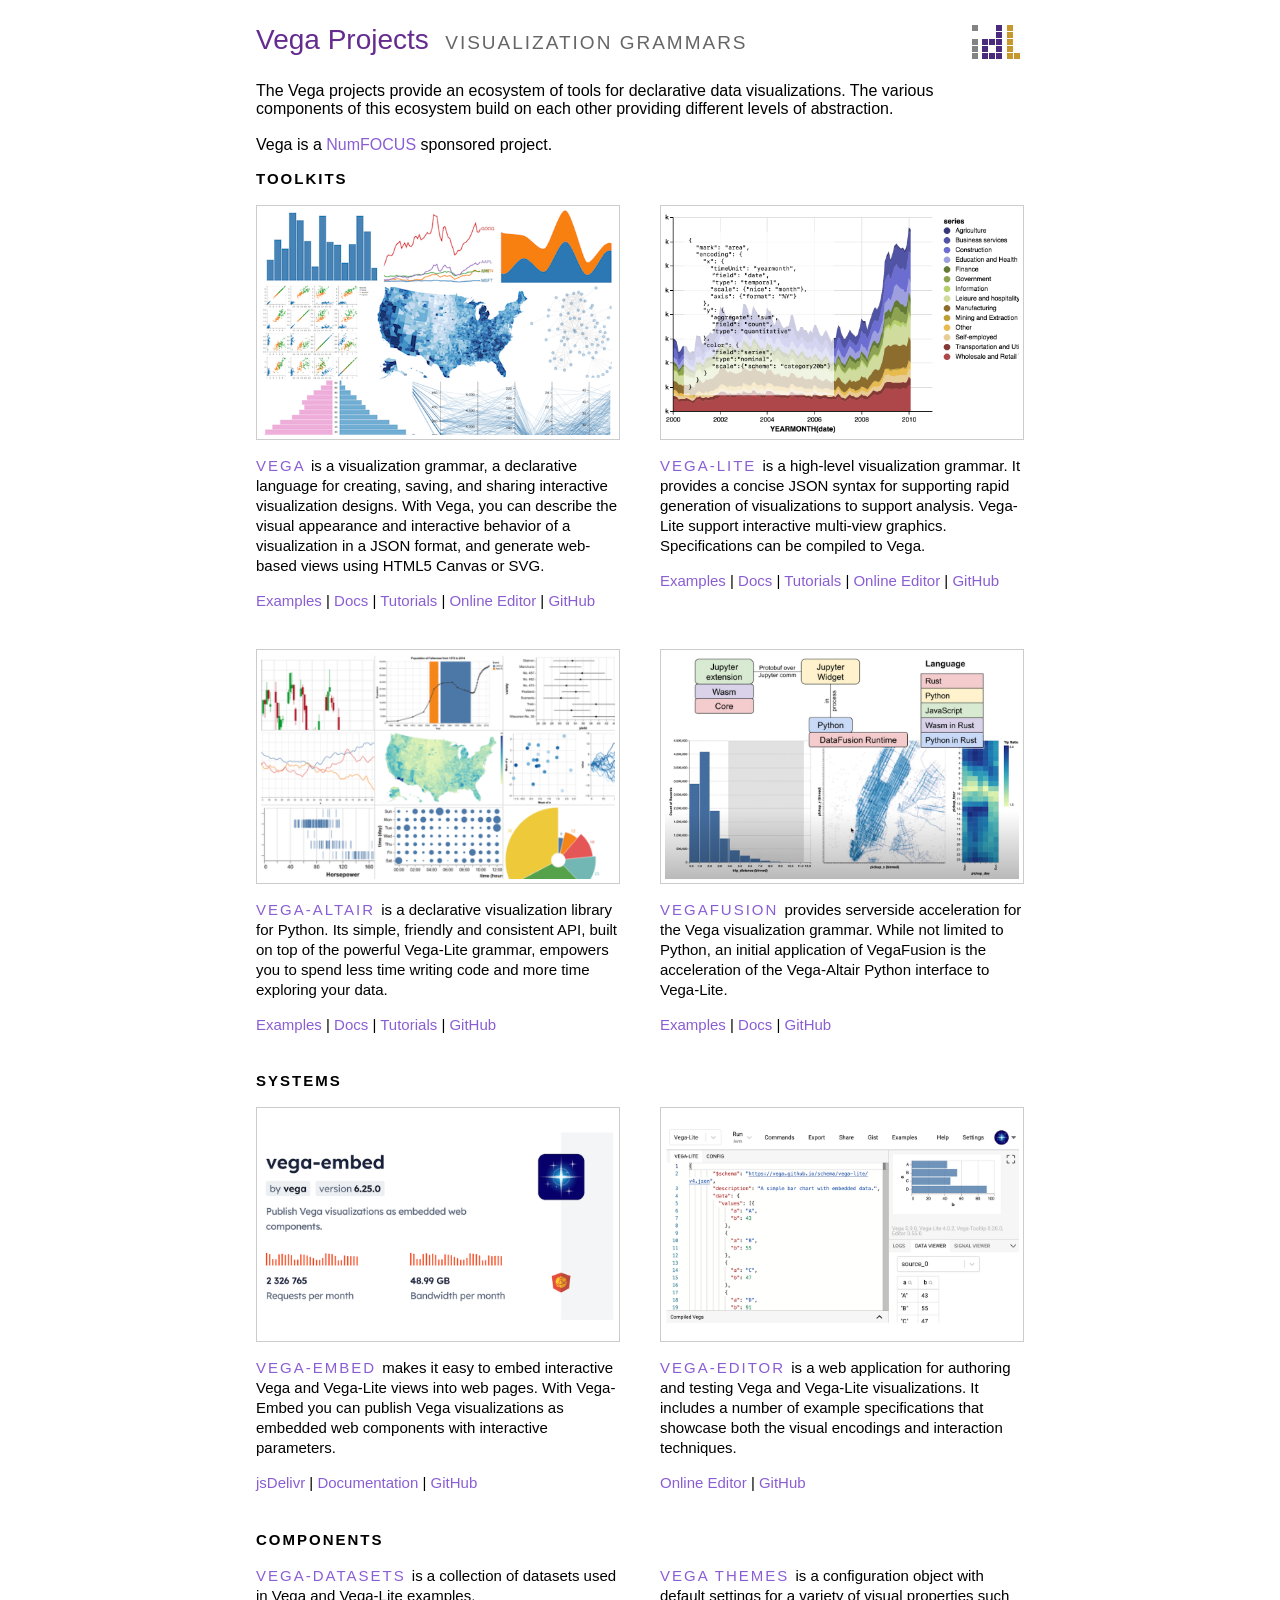
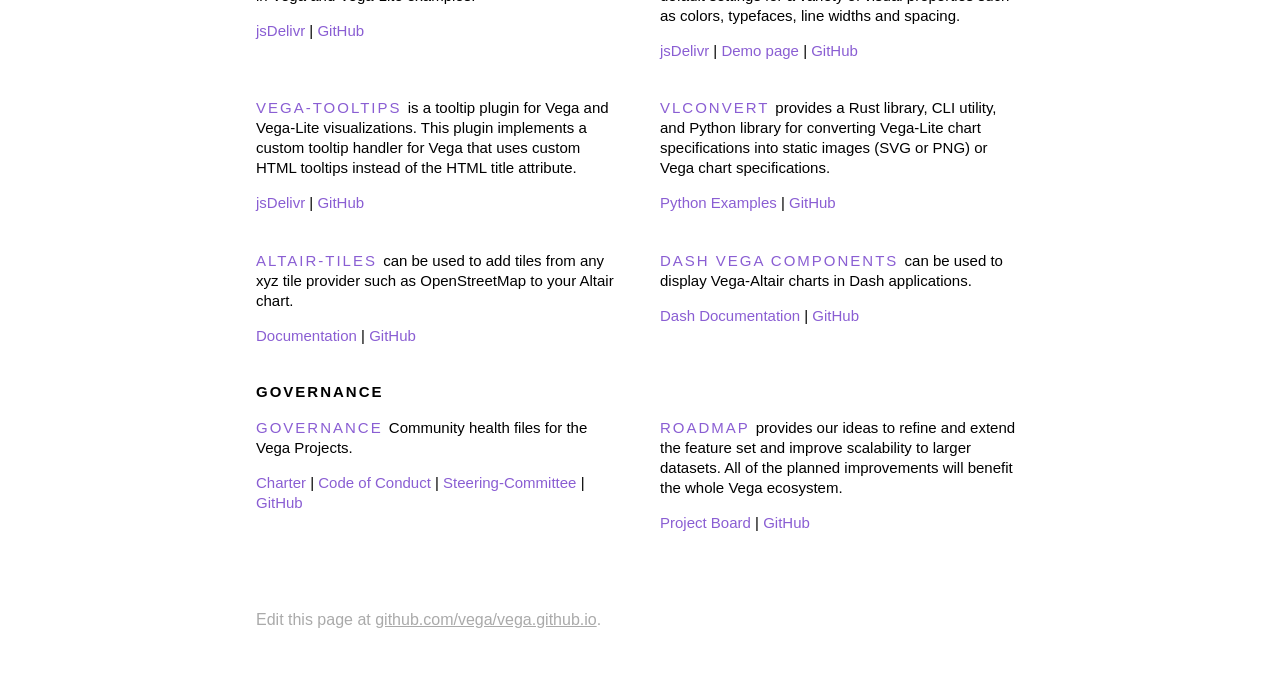
==== commit ce5970c0: "NumFOCUS spelling" ====
--- a/index.html
+++ b/index.html
@@ -51,7 +51,7 @@
                 The various components of this ecosystem build on each other providing different levels of abstraction.
             </p>
             <p>
-                Vega is a <a href="https://numfocus.org/project/vega">NumFocus</a> sponsored project.
+                Vega is a <a href="https://numfocus.org/project/vega">NumFOCUS</a> sponsored project.
             </p>
             <div class="header">
                 <div class="lead">Toolkits</div>
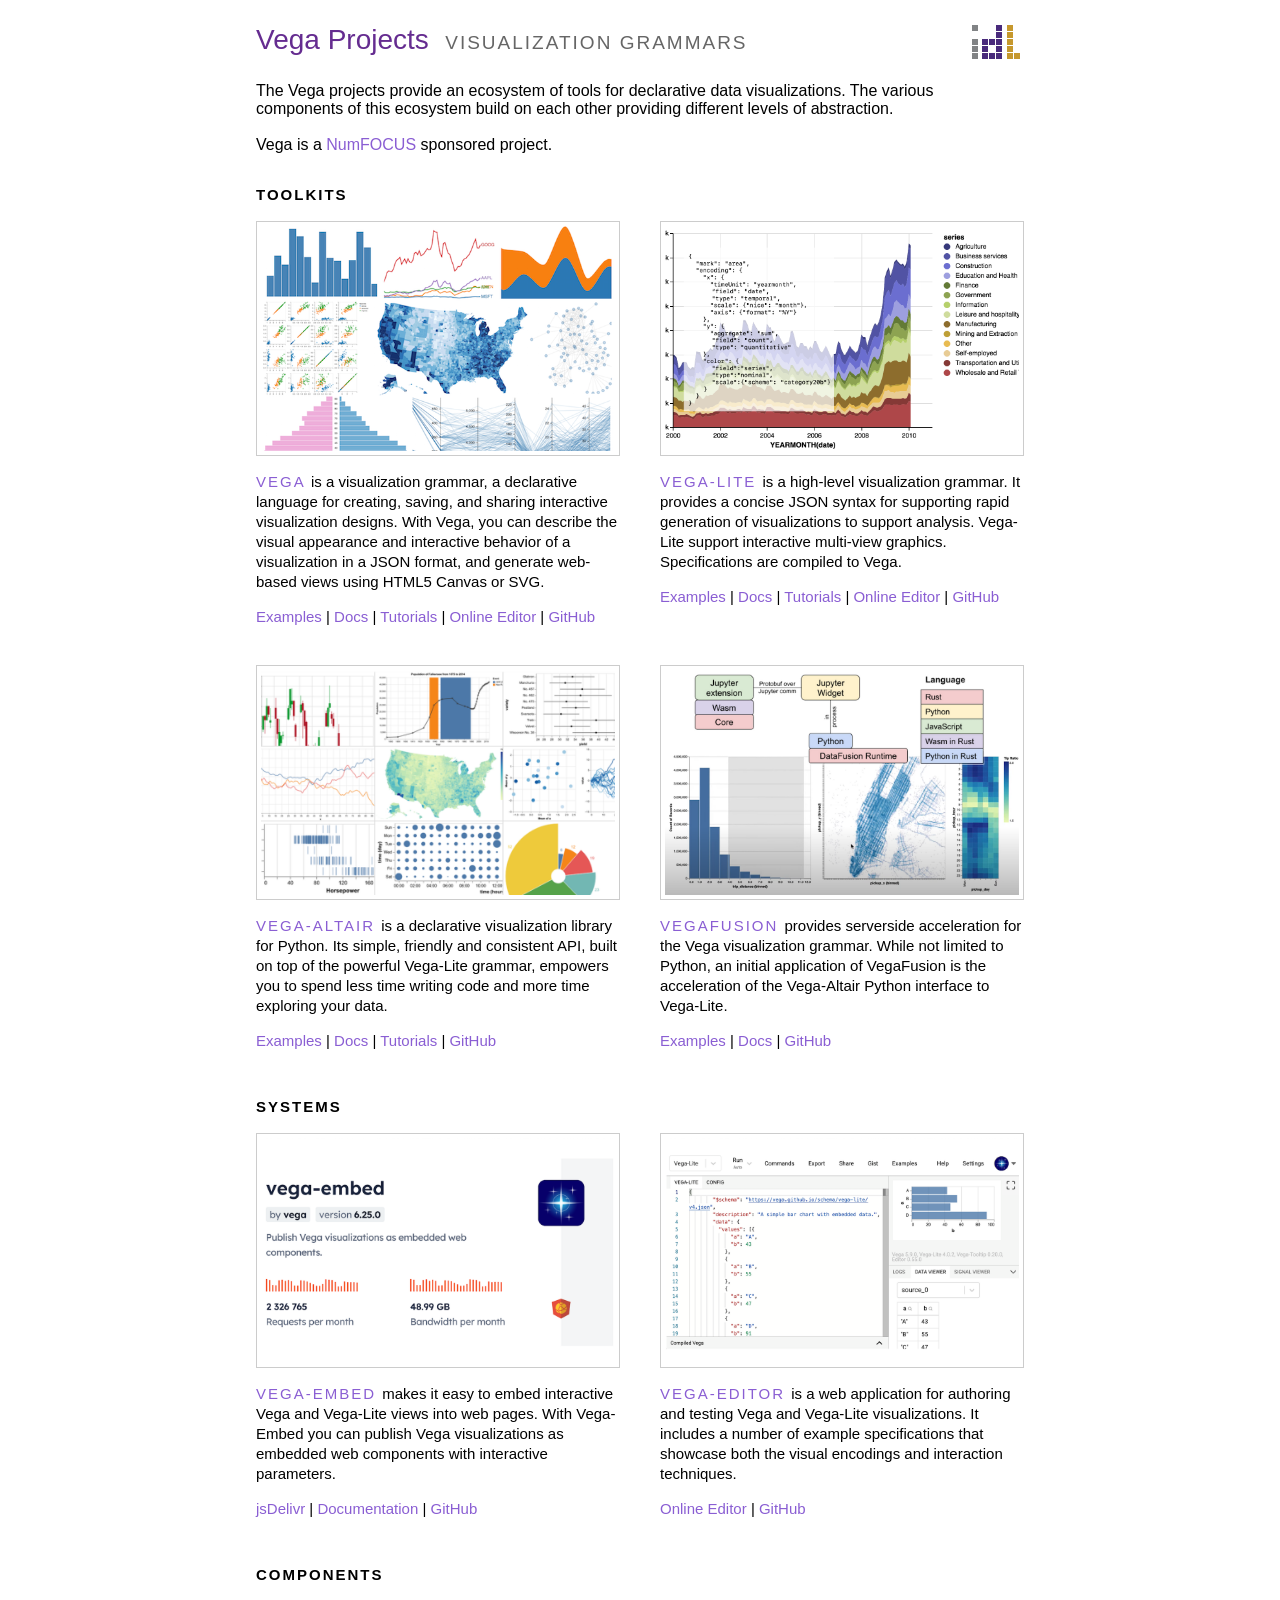
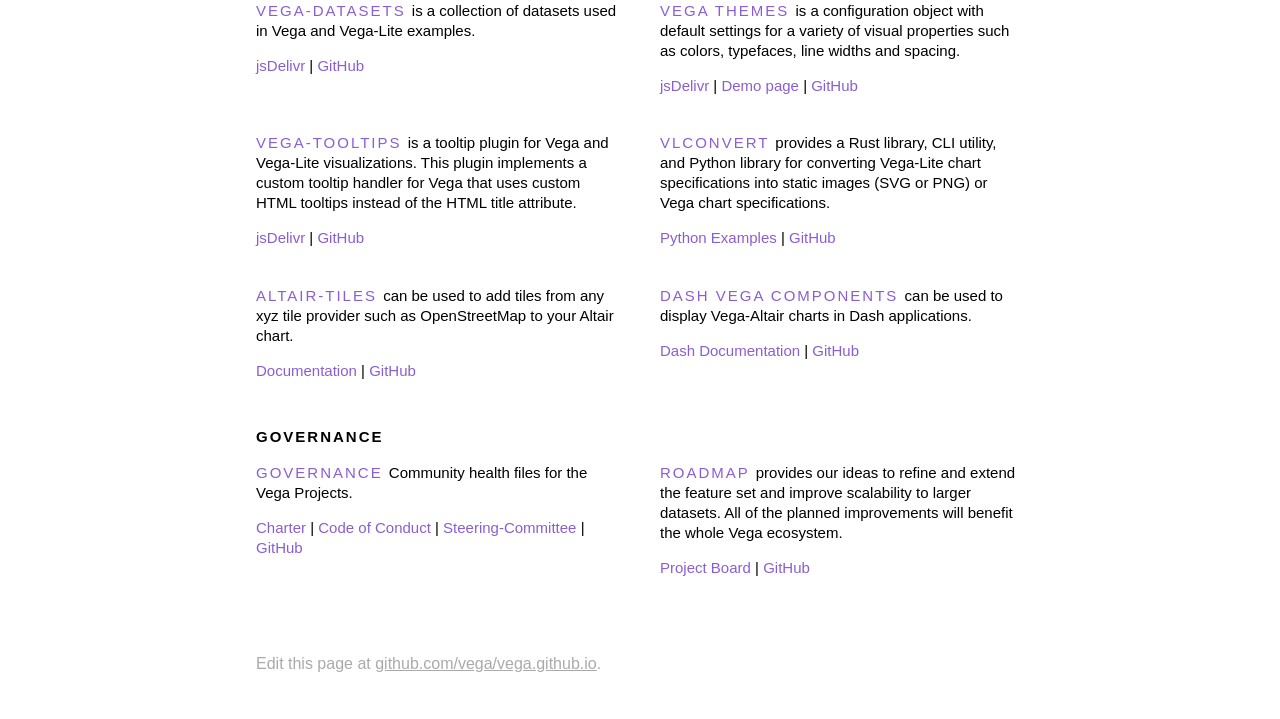
==== commit 5ba4e39c: "change 'can be compiled' to 'are compiled'" ====
--- a/index.html
+++ b/index.html
@@ -103,7 +103,7 @@
                             <a href="https://vega.github.io/vega-lite">Vega-Lite</a>
                         </span>
                         is a high-level visualization grammar. It provides a concise JSON syntax for supporting rapid generation of visualizations
-                        to support analysis. Vega-Lite support interactive multi-view graphics. Specifications can be compiled
+                        to support analysis. Vega-Lite support interactive multi-view graphics. Specifications are compiled
                         to Vega.
                         <div class="links">
                             <p>
--- a/css/main.css
+++ b/css/main.css
@@ -58,6 +58,10 @@
 
 .header {
   margin-bottom: 18px;
+}
+
+.content .header {
+  margin-top: 2em;
 }
 
 .header .mark {
@@ -563,6 +567,49 @@
   line-height: 24px;
 }
 
+/* --- sponsor / content pages --- */
+
+.sponsor-table-wrapper {
+  overflow-x: auto;
+}
+
+.sponsor-table {
+  width: 100%;
+  border-collapse: collapse;
+  font-size: 15px;
+  font-weight: 300;
+  line-height: 20px;
+  margin: 1em 0 1.5em;
+}
+
+.sponsor-table th,
+.sponsor-table td {
+  border: 1px solid #ddd;
+  padding: 8px 12px;
+  text-align: left;
+}
+
+.sponsor-table th {
+  font-weight: 600;
+  background-color: #f9f9f9;
+}
+
+.sponsor-table tbody tr:nth-child(even) {
+  background-color: #fcfcfc;
+}
+
+.content-list {
+  font-size: 15px;
+  font-weight: 300;
+  line-height: 22px;
+  margin: 0.5em 0 1.5em;
+  padding-left: 1.5em;
+}
+
+.content-list li {
+  margin-bottom: 0.75em;
+}
+
 @media only screen and (max-width: 425px) {
   .thumbnail-wrapper {
     flex-direction: column;
